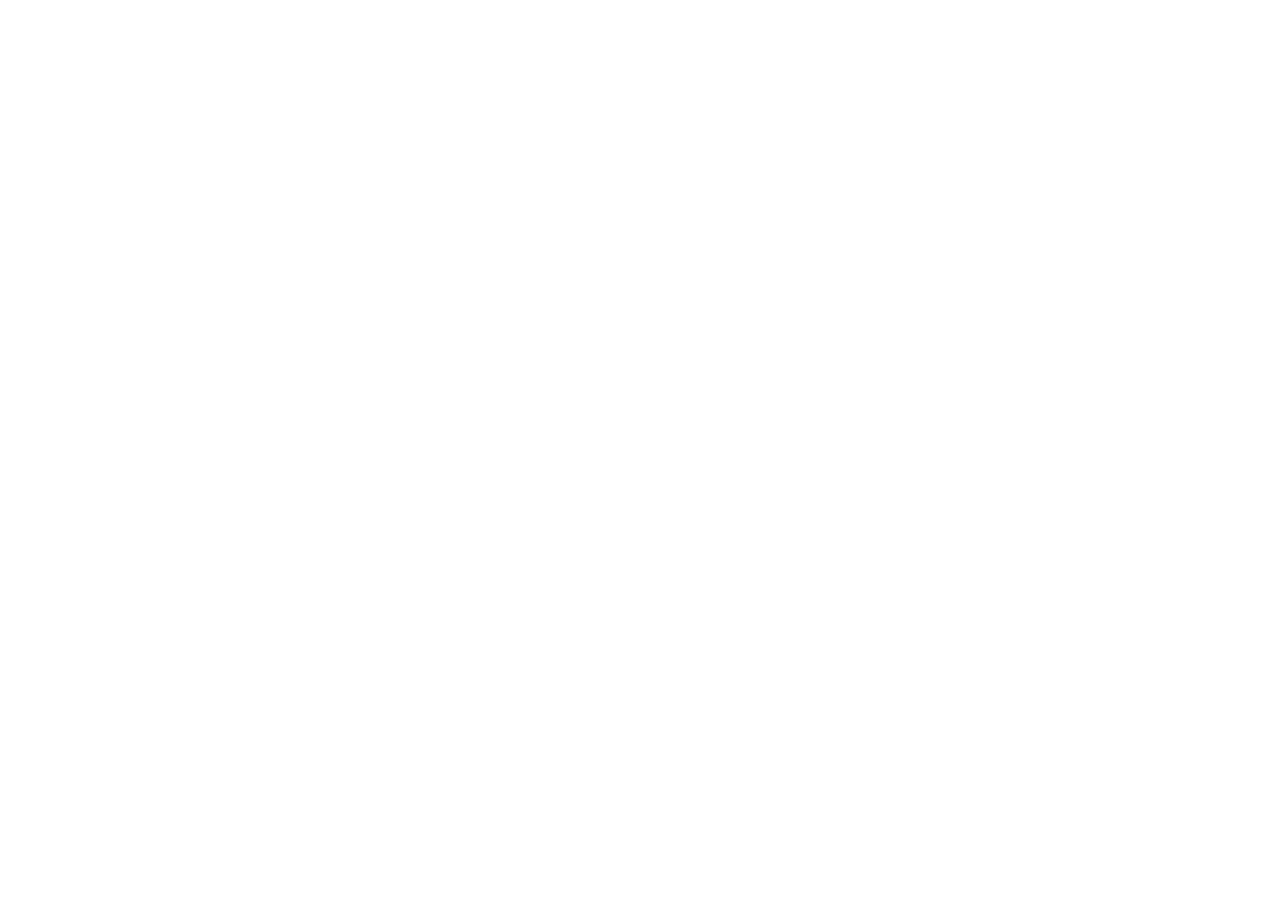
==== styleguide.html @ ff17a521 "added stylesheet.html" ====
<!DOCTYPE>
<html>
  <head>
    <link rel="stylesheet" type="text/css" href="CSS/normalize.css">
    <link href='https://fonts.googleapis.com/css?family=PT+Serif:400,700' rel='stylesheet' type='text/css'>
    <style type="text/css">
      body {

      }
    </style>
  </head>
  <body>
  </body>
</html>
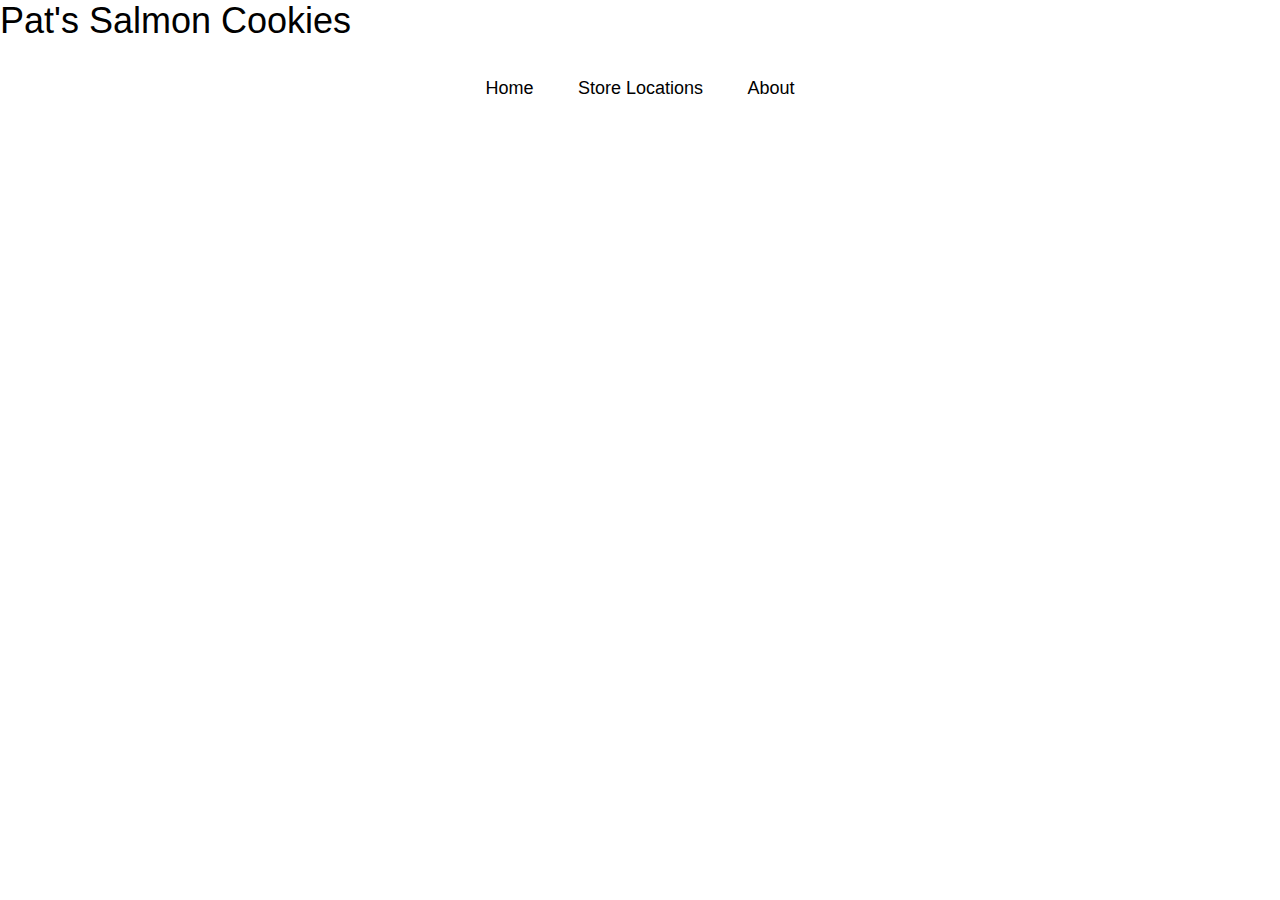
==== commit a9114324: "added nested for loops to js" ====
--- a/styleguide.html
+++ b/styleguide.html
@@ -3,6 +3,7 @@
   <head>
     <link rel="stylesheet" type="text/css" href="CSS/normalize.css">
     <link href='https://fonts.googleapis.com/css?family=PT+Serif:400,700' rel='stylesheet' type='text/css'>
+    <link rel="stylesheet" type="text/css" href="CSS/styleguide.css">
     <style type="text/css">
       body {
 
@@ -10,5 +11,15 @@
     </style>
   </head>
   <body>
+    <header id="header">Pat's Salmon Cookies</header>
+    <nav>
+      <ul>
+        <li>Home</li>
+        <li>Store Locations</li>
+        <li>About</li>
+      </ul>
+    </nav>
+    <section></section>
+    <footer></footer>
   </body>
 </html>
--- a/CSS/styleguide.css
+++ b/CSS/styleguide.css
@@ -0,0 +1,16 @@
+ul {
+  padding-left: 0;
+}
+nav {
+  text-align: center;
+  background-color: 
+}
+nav li {
+  display: inline-block;
+  font-size: 18;
+  padding: 20px;
+  text-align: center;
+}
+#header {
+  font-size: 36;
+}
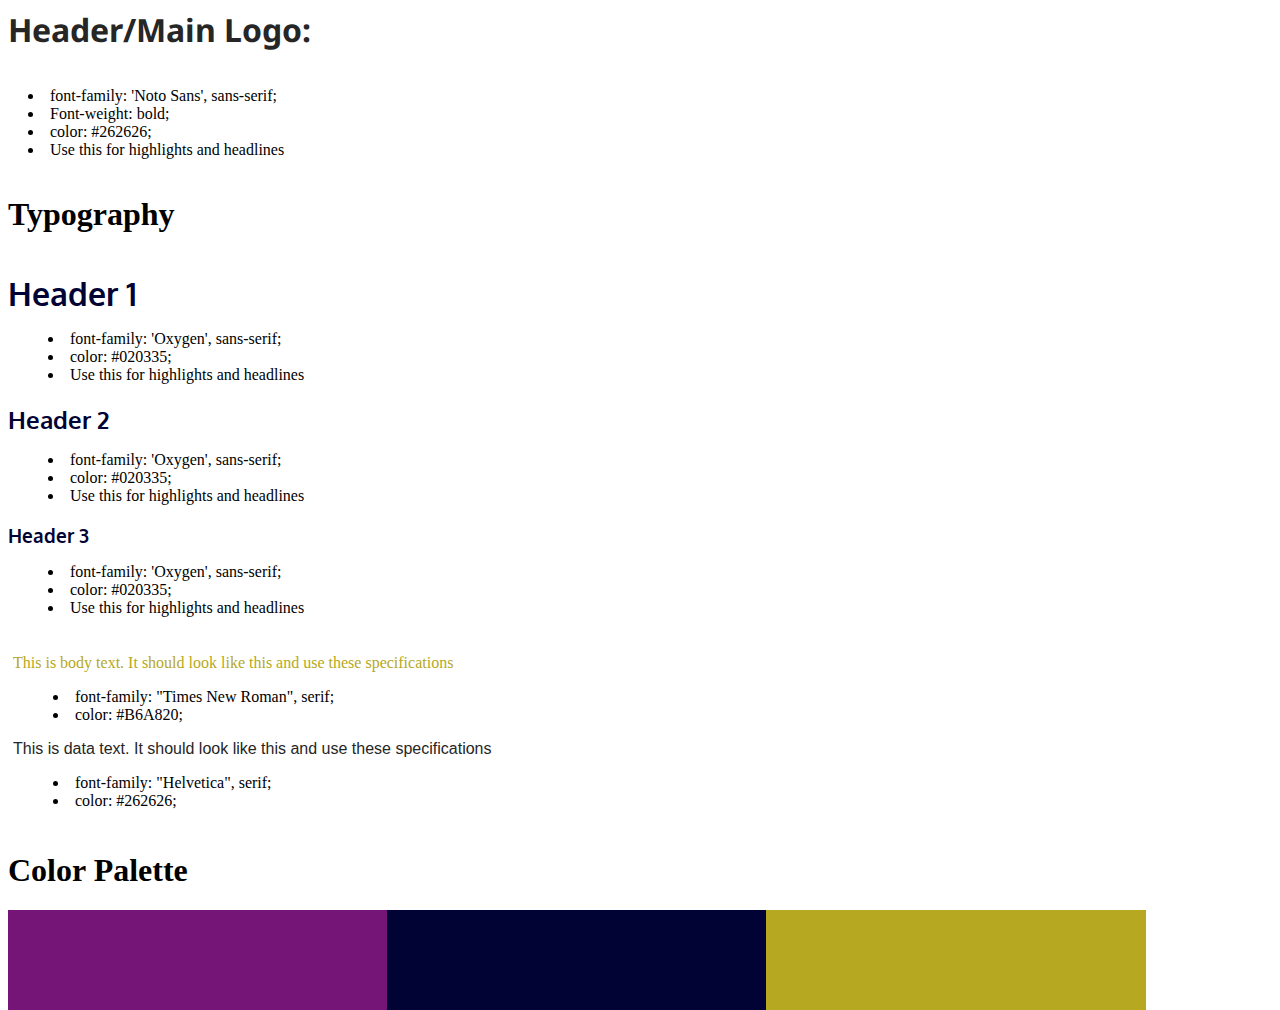
==== commit 2a272536: "updated css" ====
--- a/styleguide.html
+++ b/styleguide.html
@@ -1,25 +1,54 @@
 <!DOCTYPE>
 <html>
   <head>
-    <link rel="stylesheet" type="text/css" href="CSS/normalize.css">
-    <link href='https://fonts.googleapis.com/css?family=PT+Serif:400,700' rel='stylesheet' type='text/css'>
-    <link rel="stylesheet" type="text/css" href="CSS/styleguide.css">
-    <style type="text/css">
-      body {
-
-      }
-    </style>
+    <link href='https://fonts.googleapis.com/css?family=Oxygen|Noto+Sans:700' rel='stylesheet' type='text/css'>
+    <link href="CSS/styleguide.css" rel="stylesheet" type="text/css" />
+    <title>Salmon Cookies</title>
   </head>
   <body>
-    <header id="header">Pat's Salmon Cookies</header>
-    <nav>
+    <h1 id="header">Header/Main Logo:</h1>
+      <ul id="list1">
+        <li>font-family: 'Noto Sans', sans-serif;</li>
+        <li>Font-weight: bold;</li>
+        <li>color: #262626; </li>
+        <li>Use this for highlights and headlines</li>
+      </ul>
+    <section id="type">
+      <h1 id="typography">Typography</h1>
+      <h1 class="headings">Header 1</h1>
       <ul>
-        <li>Home</li>
-        <li>Store Locations</li>
-        <li>About</li>
+        <li>font-family: 'Oxygen', sans-serif;</li>
+        <li>color: #020335;</li>
+        <li>Use this for highlights and headlines</li>
       </ul>
-    </nav>
-    <section></section>
-    <footer></footer>
+      <h2 class="headings">Header 2</h2>
+      <ul>
+        <li>font-family: 'Oxygen', sans-serif;</li>
+        <li>color: #020335;</li>
+        <li>Use this for highlights and headlines</li>
+      </ul>
+      <h3 class="headings">Header 3</h3>
+      <ul>
+        <li>font-family: 'Oxygen', sans-serif;</li>
+        <li>color: #020335;</li>
+        <li>Use this for highlights and headlines</li>
+      </ul>
+    </section>
+    <div id="text">
+    <p id="bodytext">This is body text. It should look like this and use these specifications</p>
+    <ul>
+      <li>font-family: "Times New Roman", serif;</li>
+      <li>color: #B6A820;</li>
+    </ul>
+    <p id="datatext">This is data text. It should look like this and use these specifications</p>
+    <ul>
+      <li>font-family: "Helvetica", serif;</li>
+      <li>color: #262626;</li>
+    </ul>
+  </div id="palette">
+    <h1>Color Palette</h1>
+    <div id="div1"></div>
+    <div id="div2"></div>
+    <div id="div3"></div>
   </body>
 </html>
--- a/CSS/styleguide.css
+++ b/CSS/styleguide.css
@@ -1,16 +1,53 @@
-ul {
-  padding-left: 0;
+ul li {
+  list-style: inside;
 }
-nav {
-  text-align: center;
-  background-color: 
+.headings {
+  font-family: 'Oxygen', sans-serif;
+  color: #020335;
+  margin-bottom: 10px;
 }
-nav li {
-  display: inline-block;
-  font-size: 18;
-  padding: 20px;
-  text-align: center;
+#text {
+  padding: 5px;
+  margin: 10x 0px;
+}
+#type {
+    padding: 0 px 10px 10px 10px;
+}
+#list1 {
+  padding: 15px 20px;
+}
+#datatext {
+  font-family: 'Helvetica', serif;
+  color: #262626;
+}
+#bodytext {
+  font-family: "Times New Roman", serif;
+  color: #B6A820;
 }
 #header {
-  font-size: 36;
+  font-family: 'Noto Sans', sans-serif;
+  font-weight: bold;
+  color: #262626;
 }
+#div1 {
+  height: 100px;
+  background-color: #741577;
+  float:left;
+  width: 30%;
+}
+#div2 {
+  height: 100px;
+  background-color: #020335;
+  float:left;
+  width: 30%;
+}
+#div3 {
+  height: 100px;
+  background-color: #B6A820;
+  float:left;
+  width: 30%;
+}
+#typography {
+  margin-bottom: 40px;
+  font-size: 32px;
+}
